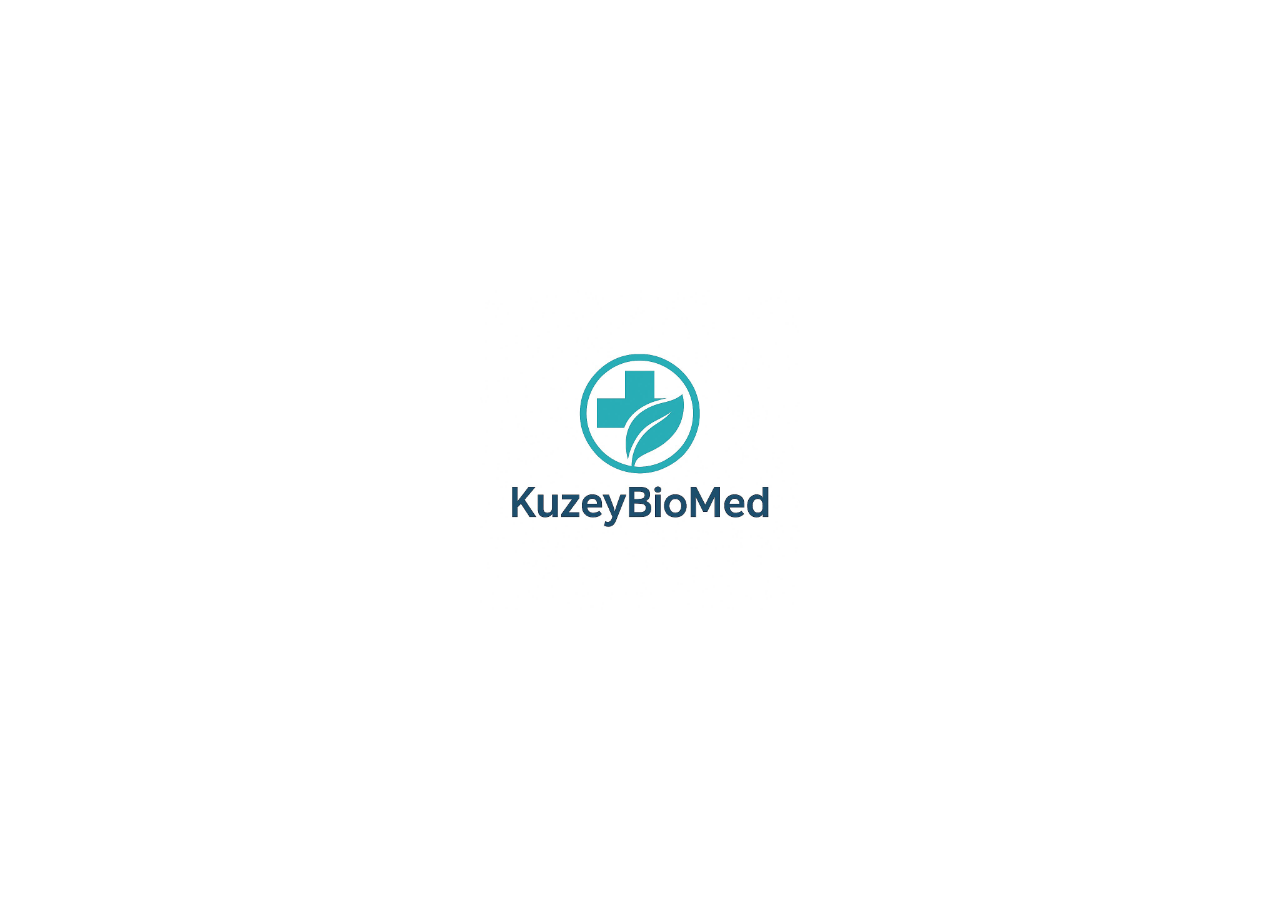
==== index.html @ 0af514c1 "init" ====
<!DOCTYPE html>
<html lang="tr">
<head>
  <meta charset="UTF-8">
  <meta name="viewport" content="width=device-width, initial-scale=1.0">
  <title>kuzeybiomed</title>
  <style>
    * { margin: 0; padding: 0; box-sizing: border-box; }
    body {
      min-height: 100vh;
      display: flex;
      flex-direction: column;
      align-items: center;
      justify-content: center;
      gap: 2rem;
      font-family: -apple-system, BlinkMacSystemFont, "Segoe UI", Roboto, sans-serif;
      background: #ffffff;
      color: #0a2540;
    }
    img.logo {
      max-width: 320px;
      width: 60%;
      height: auto;
    }
    h1 {
      font-size: 2.5rem;
      font-weight: 600;
      letter-spacing: 0.02em;
    }
  </style>
</head>
<body>
  <img class="logo" src="logo.jpeg" alt="kuzeybiomed logo">
</body>
</html>
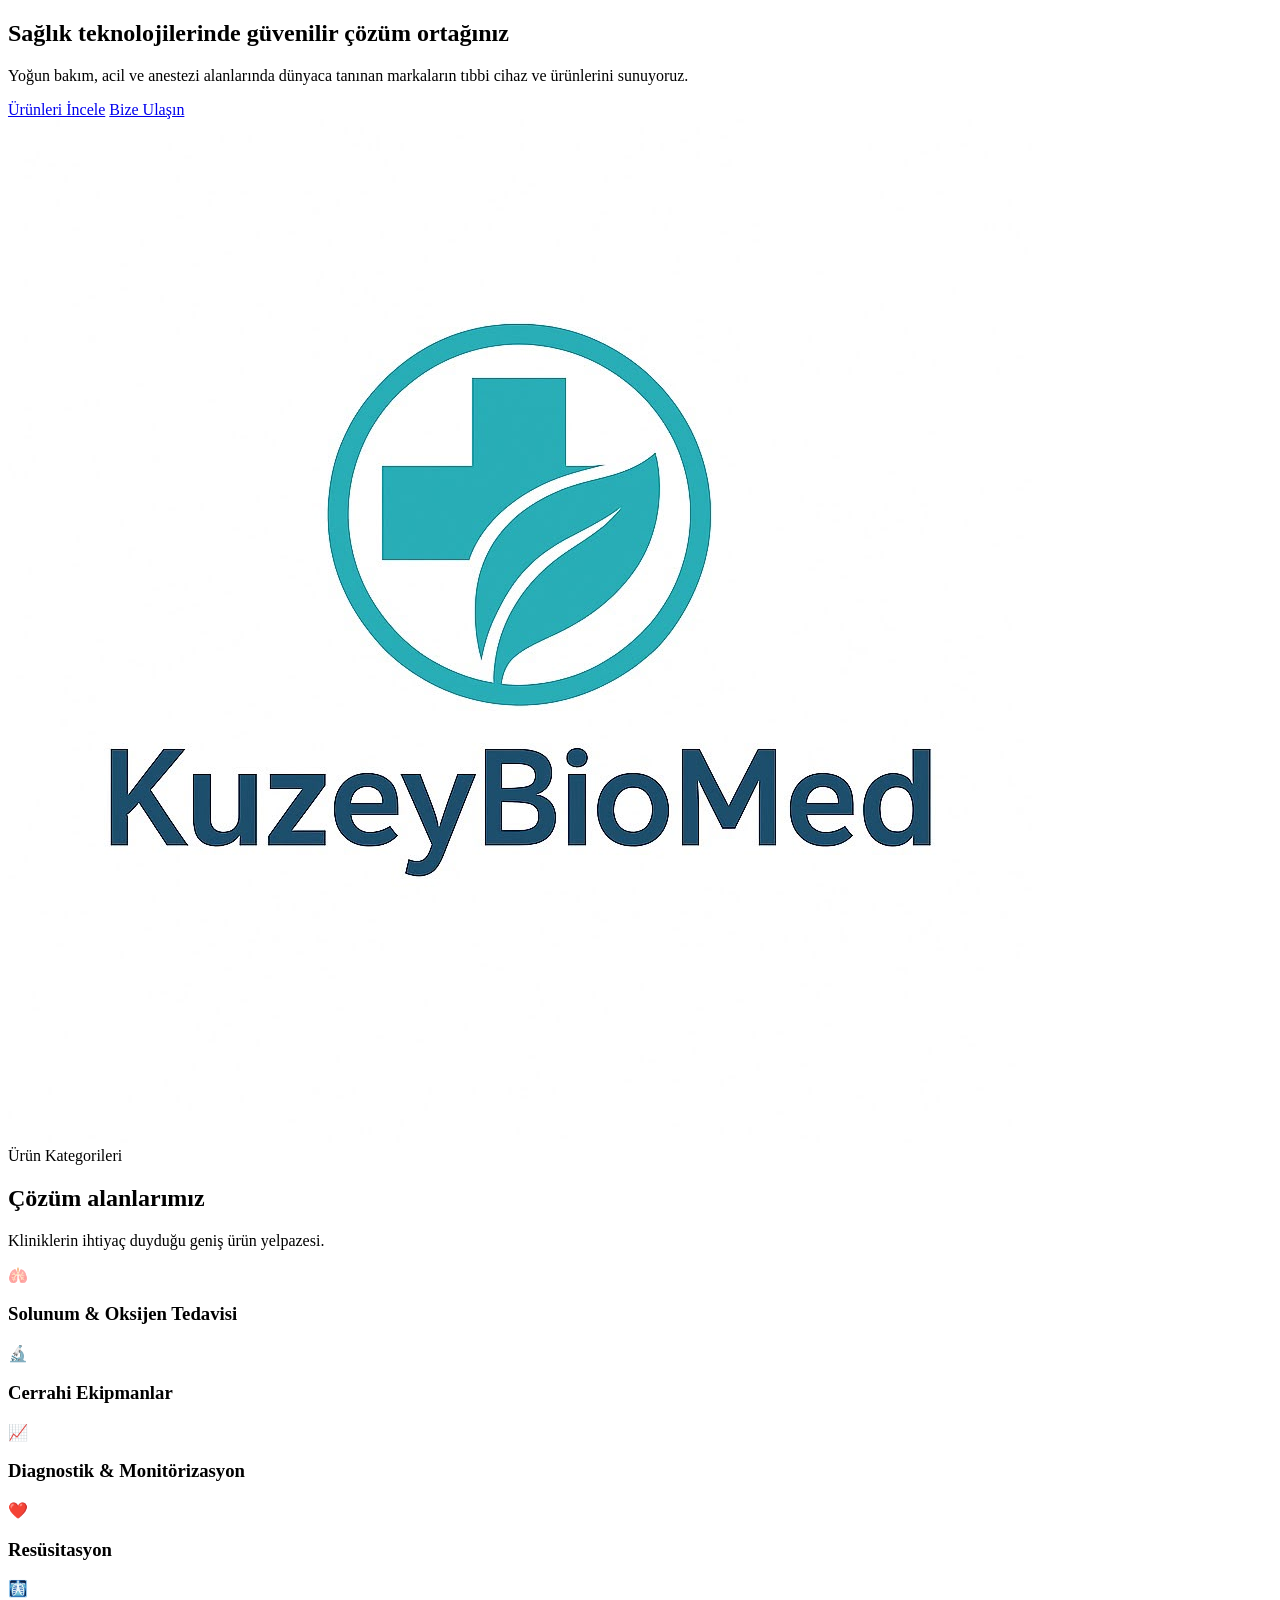
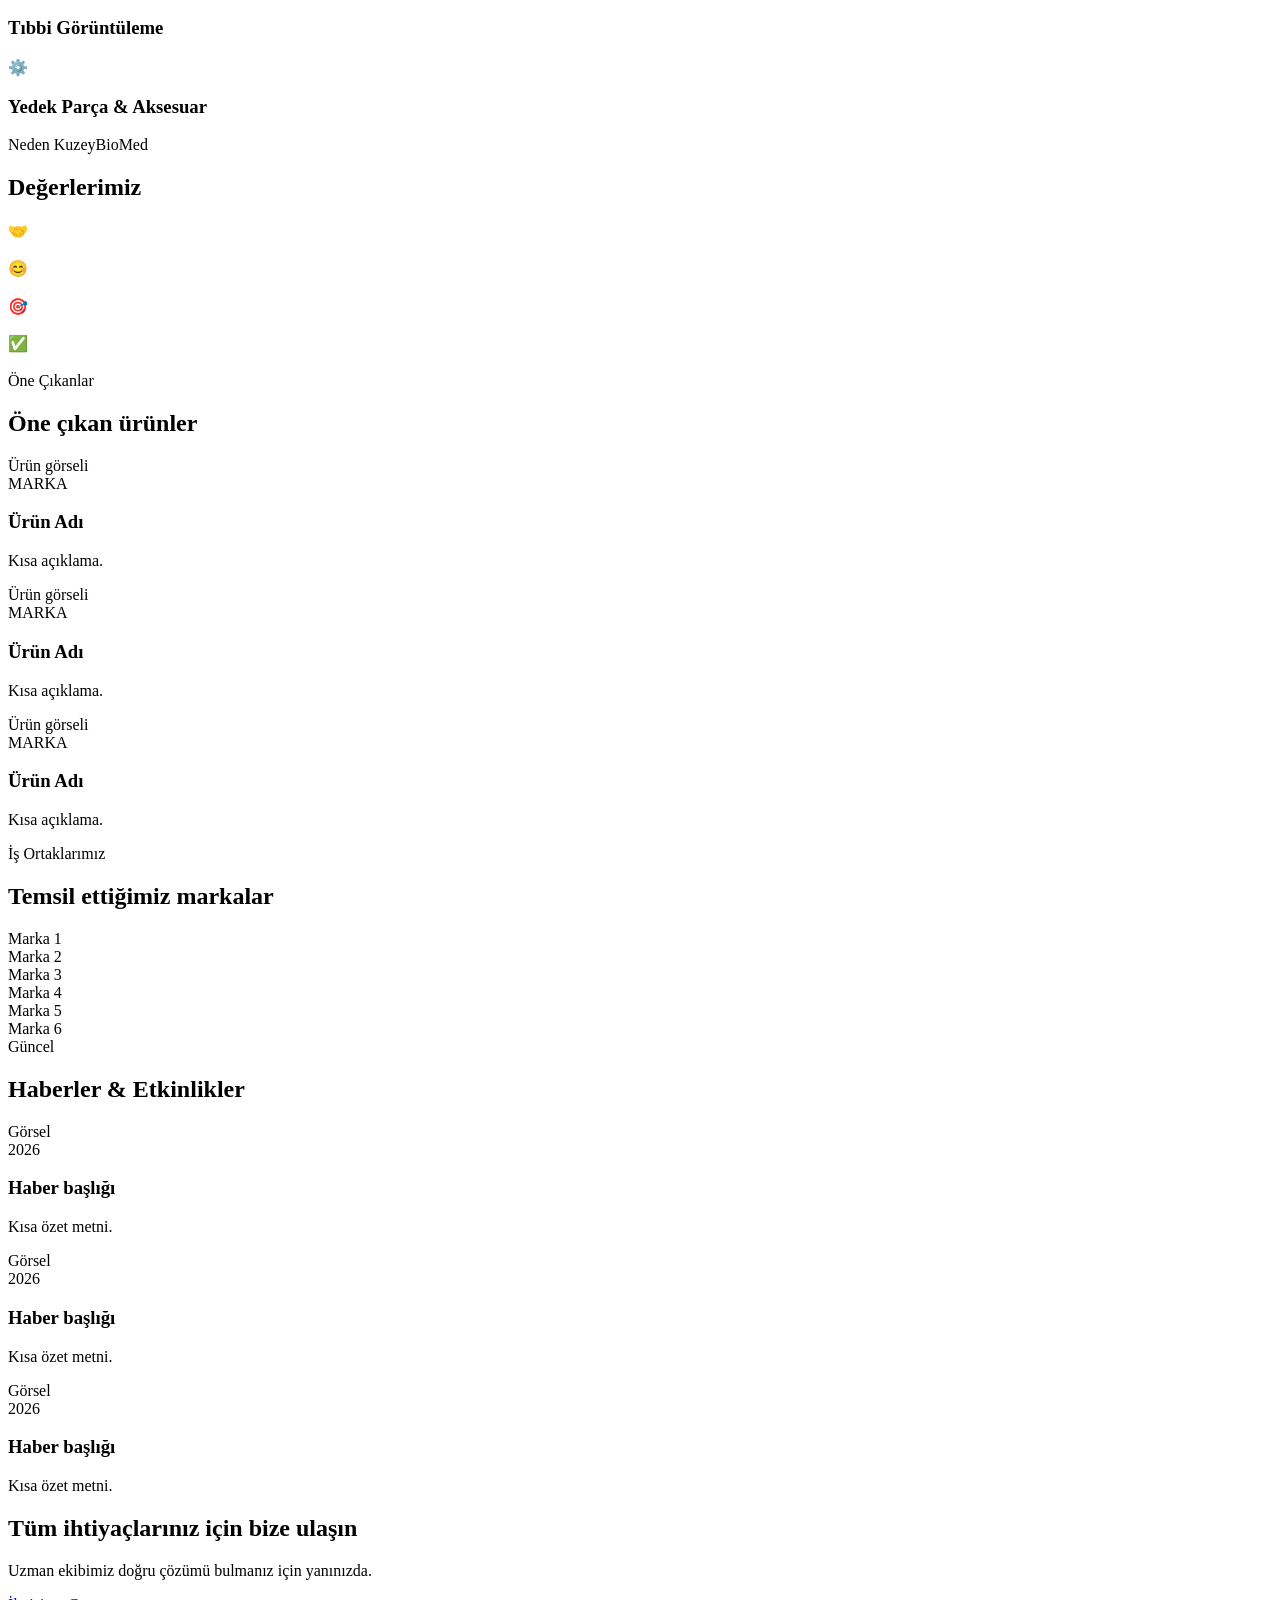
==== commit 705ef79d: "Add files via upload" ====
--- a/index.html
+++ b/index.html
@@ -3,33 +3,125 @@
 <head>
   <meta charset="UTF-8">
   <meta name="viewport" content="width=device-width, initial-scale=1.0">
-  <title>kuzeybiomed</title>
-  <style>
-    * { margin: 0; padding: 0; box-sizing: border-box; }
-    body {
-      min-height: 100vh;
-      display: flex;
-      flex-direction: column;
-      align-items: center;
-      justify-content: center;
-      gap: 2rem;
-      font-family: -apple-system, BlinkMacSystemFont, "Segoe UI", Roboto, sans-serif;
-      background: #ffffff;
-      color: #0a2540;
-    }
-    img.logo {
-      max-width: 320px;
-      width: 60%;
-      height: auto;
-    }
-    h1 {
-      font-size: 2.5rem;
-      font-weight: 600;
-      letter-spacing: 0.02em;
-    }
-  </style>
+  <title>KuzeyBioMed — Sağlık Teknolojileri</title>
+  <meta name="description" content="KuzeyBioMed — yoğun bakım, acil ve anestezi alanında tıbbi cihaz ve ürünler.">
+  <link rel="icon" href="logo.jpeg">
+  <link rel="stylesheet" href="css/style.css">
+  <script src="js/theme.js"></script>
 </head>
 <body>
-  <img class="logo" src="logo.jpeg" alt="kuzeybiomed logo">
+  <div id="site-header"></div>
+
+  <main>
+    <!-- HERO -->
+    <section class="hero">
+      <div class="container">
+        <div class="hero-copy">
+          <h1><span data-i18n="home.hero_title">Sağlık teknolojilerinde</span>
+              <span class="accent" data-i18n="home.hero_title_accent">güvenilir çözüm ortağınız</span></h1>
+          <p data-i18n="home.hero_text">Yoğun bakım, acil ve anestezi alanlarında dünyaca tanınan markaların tıbbi cihaz ve ürünlerini sunuyoruz.</p>
+          <div class="hero-actions">
+            <a class="btn btn--primary" href="products.html" data-i18n="home.hero_cta1">Ürünleri İncele</a>
+            <a class="btn btn--ghost" href="contact.html" data-i18n="home.hero_cta2">Bize Ulaşın</a>
+          </div>
+        </div>
+        <div class="hero-visual"><img src="logo.jpeg" alt="KuzeyBioMed"></div>
+      </div>
+    </section>
+
+    <!-- CATEGORIES -->
+    <section class="section">
+      <div class="container">
+        <div class="section-head">
+          <span class="eyebrow" data-i18n="home.cat_eyebrow">Ürün Kategorileri</span>
+          <h2 data-i18n="home.cat_title">Çözüm alanlarımız</h2>
+          <p data-i18n="home.cat_text">Kliniklerin ihtiyaç duyduğu geniş ürün yelpazesi.</p>
+        </div>
+        <div class="grid grid--3">
+          <article class="card"><div class="card-icon">🫁</div><h3 data-i18n="home.cat1_t">Solunum & Oksijen Tedavisi</h3><p data-i18n="home.cat1_d"></p></article>
+          <article class="card"><div class="card-icon">🔬</div><h3 data-i18n="home.cat2_t">Cerrahi Ekipmanlar</h3><p data-i18n="home.cat2_d"></p></article>
+          <article class="card"><div class="card-icon">📈</div><h3 data-i18n="home.cat3_t">Diagnostik & Monitörizasyon</h3><p data-i18n="home.cat3_d"></p></article>
+          <article class="card"><div class="card-icon">❤️</div><h3 data-i18n="home.cat4_t">Resüsitasyon</h3><p data-i18n="home.cat4_d"></p></article>
+          <article class="card"><div class="card-icon">🩻</div><h3 data-i18n="home.cat5_t">Tıbbi Görüntüleme</h3><p data-i18n="home.cat5_d"></p></article>
+          <article class="card"><div class="card-icon">⚙️</div><h3 data-i18n="home.cat6_t">Yedek Parça & Aksesuar</h3><p data-i18n="home.cat6_d"></p></article>
+        </div>
+      </div>
+    </section>
+
+    <!-- VALUES -->
+    <section class="section section--alt">
+      <div class="container">
+        <div class="section-head">
+          <span class="eyebrow" data-i18n="home.val_eyebrow">Neden KuzeyBioMed</span>
+          <h2 data-i18n="home.val_title">Değerlerimiz</h2>
+        </div>
+        <div class="grid grid--4">
+          <article class="card value"><div class="card-icon">🤝</div><h3 data-i18n="home.val1_t"></h3><p data-i18n="home.val1_d"></p></article>
+          <article class="card value"><div class="card-icon">😊</div><h3 data-i18n="home.val2_t"></h3><p data-i18n="home.val2_d"></p></article>
+          <article class="card value"><div class="card-icon">🎯</div><h3 data-i18n="home.val3_t"></h3><p data-i18n="home.val3_d"></p></article>
+          <article class="card value"><div class="card-icon">✅</div><h3 data-i18n="home.val4_t"></h3><p data-i18n="home.val4_d"></p></article>
+        </div>
+      </div>
+    </section>
+
+    <!-- FEATURED PRODUCTS -->
+    <section class="section">
+      <div class="container">
+        <div class="section-head">
+          <span class="eyebrow" data-i18n="home.feat_eyebrow">Öne Çıkanlar</span>
+          <h2 data-i18n="home.feat_title">Öne çıkan ürünler</h2>
+        </div>
+        <div class="grid grid--3">
+          <article class="card product-card"><div class="thumb">Ürün görseli</div><div class="body"><span class="brand-tag">MARKA</span><h3>Ürün Adı</h3><p>Kısa açıklama.</p></div></article>
+          <article class="card product-card"><div class="thumb">Ürün görseli</div><div class="body"><span class="brand-tag">MARKA</span><h3>Ürün Adı</h3><p>Kısa açıklama.</p></div></article>
+          <article class="card product-card"><div class="thumb">Ürün görseli</div><div class="body"><span class="brand-tag">MARKA</span><h3>Ürün Adı</h3><p>Kısa açıklama.</p></div></article>
+        </div>
+      </div>
+    </section>
+
+    <!-- BRAND STRIP -->
+    <section class="section section--alt">
+      <div class="container">
+        <div class="section-head">
+          <span class="eyebrow" data-i18n="home.brands_eyebrow">İş Ortaklarımız</span>
+          <h2 data-i18n="home.brands_title">Temsil ettiğimiz markalar</h2>
+        </div>
+        <div class="logo-strip">
+          <div class="logo-chip">Marka 1</div><div class="logo-chip">Marka 2</div>
+          <div class="logo-chip">Marka 3</div><div class="logo-chip">Marka 4</div>
+          <div class="logo-chip">Marka 5</div><div class="logo-chip">Marka 6</div>
+        </div>
+      </div>
+    </section>
+
+    <!-- NEWS -->
+    <section class="section">
+      <div class="container">
+        <div class="section-head">
+          <span class="eyebrow" data-i18n="home.news_eyebrow">Güncel</span>
+          <h2 data-i18n="home.news_title">Haberler & Etkinlikler</h2>
+        </div>
+        <div class="grid grid--3">
+          <article class="card product-card news-card"><div class="thumb">Görsel</div><div class="body"><time>2026</time><h3>Haber başlığı</h3><p>Kısa özet metni.</p></div></article>
+          <article class="card product-card news-card"><div class="thumb">Görsel</div><div class="body"><time>2026</time><h3>Haber başlığı</h3><p>Kısa özet metni.</p></div></article>
+          <article class="card product-card news-card"><div class="thumb">Görsel</div><div class="body"><time>2026</time><h3>Haber başlığı</h3><p>Kısa özet metni.</p></div></article>
+        </div>
+      </div>
+    </section>
+
+    <!-- CTA -->
+    <section class="cta-band">
+      <div class="container">
+        <h2 data-i18n="home.cta_title">Tüm ihtiyaçlarınız için bize ulaşın</h2>
+        <p data-i18n="home.cta_text">Uzman ekibimiz doğru çözümü bulmanız için yanınızda.</p>
+        <a class="btn btn--primary" href="contact.html" data-i18n="home.cta_btn">İletişime Geç</a>
+      </div>
+    </section>
+  </main>
+
+  <div id="site-footer"></div>
+
+  <script src="js/i18n.js"></script>
+  <script src="js/main.js"></script>
 </body>
 </html>
